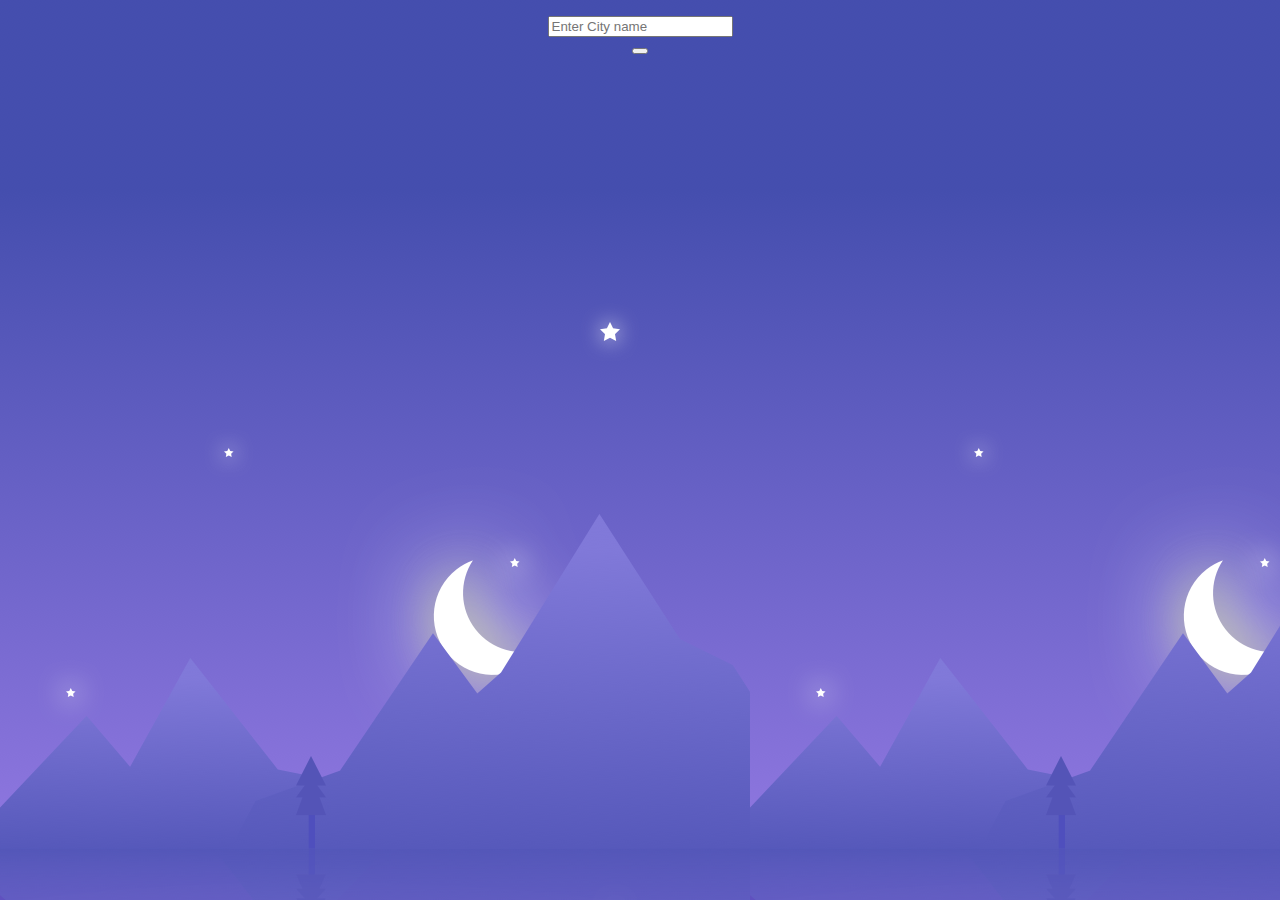
==== index.html @ a4f5d3eb "Add files via upload" ====
<!DOCTYPE html>
<html>
<head>
	<title>Weather app</title>
	<meta charset="UTF-8">
  	<meta name="keywords" content="HTML,CSS,XML,JavaScript">
  	<meta name="viewport" content="width=device-width, initial-scale=1.0">
  	<link rel="stylesheet" href="https://stackpath.bootstrapcdn.com/bootstrap/4.1.3/css/bootstrap.min.css" integrity="sha384-MCw98/SFnGE8fJT3GXwEOngsV7Zt27NXFoaoApmYm81iuXoPkFOJwJ8ERdknLPMO" crossorigin="anonymous">
  	<script src="https://code.jquery.com/jquery-3.3.1.slim.min.js" integrity="sha384-q8i/X+965DzO0rT7abK41JStQIAqVgRVzpbzo5smXKp4YfRvH+8abtTE1Pi6jizo" crossorigin="anonymous"></script>
	<script src="https://cdnjs.cloudflare.com/ajax/libs/popper.js/1.14.3/umd/popper.min.js" integrity="sha384-ZMP7rVo3mIykV+2+9J3UJ46jBk0WLaUAdn689aCwoqbBJiSnjAK/l8WvCWPIPm49" crossorigin="anonymous"></script>
	<script src="https://stackpath.bootstrapcdn.com/bootstrap/4.1.3/js/bootstrap.min.js" integrity="sha384-ChfqqxuZUCnJSK3+MXmPNIyE6ZbWh2IMqE241rYiqJxyMiZ6OW/JmZQ5stwEULTy" crossorigin="anonymous"></script>
	<link rel="stylesheet" href="https://use.fontawesome.com/releases/v5.2.0/css/all.css" integrity="sha384-hWVjflwFxL6sNzntih27bfxkr27PmbbK/iSvJ+a4+0owXq79v+lsFkW54bOGbiDQ" crossorigin="anonymous">
	<link href="https://fonts.googleapis.com/css?family=Roboto" rel="stylesheet">
	<link rel="stylesheet" type="text/css" href="style.css">
	<script src="https://ajax.googleapis.com/ajax/libs/jquery/3.3.1/jquery.min.js"></script>
	<script type="text/javascript" src="script.js">	</script>
</head>
<body>
	<section class="body1">
		<div class="search">
			<div class="input-group mb-3">
  				<input type="text" id="myInput" class="form-control" placeholder="Enter City name" aria-label=" City name" aria-describedby="basic-addon2" onkeydown = "if (event.keyCode == 13)
				  document.getElementById('search-btn').click()">
  				<div class="input-group-append">
    			<button id="search-btn" class="btn btn-outline-secondary " onclick="getWeather()" type="button">
    				<i class="fas fa-search"></i>
    			</button>
				</div>
			</div>
		</div>
		<div class="weather-info">
			<h2 class="city-name"> </h2>
			<h3 class="temp"><span></span>°</h3>
			<p id="icon"></p>
			<p class=" description"> </p>
			<div class="switch-btn">
				<span>°C</span>
				<label class="switch">
				  <input type="checkbox">
				  <span class="slider round"></span>
				</label>
				<span>°F</span>				
			</div>
			<p class="temp-range"><span class="min"></span> ° /  <span class="max"></span>° </p>

				
		</div>
	</section>
</body>
</html>
---- style.css ----
body{
	background-image: url(night.png);
	color: white;
	
}
.input-group{
	margin: 1em auto;
	max-width: 500px;
}

/* The switch - the box around the slider */
.switch {
  position: relative;
  display: inline-block;
  width: 60px;
  height: 34px;
}

/* Hide default HTML checkbox */
.switch input {display:none;}

/* The slider */
.slider {
  position: absolute;
  cursor: pointer;
  top: 0;
  left: 0;
  right: 0;
  bottom: 0;
  background-color: #ccc;
  -webkit-transition: .4s;
  transition: .4s;
}

.slider:before {
  position: absolute;
  content: "";
  height: 26px;
  width: 26px;
  left: 4px;
  bottom: 4px;
  background-color: white;
  -webkit-transition: .4s;
  transition: .4s;
}

input:checked + .slider {
  background-color: #2196F3;
}

input:focus + .slider {
  box-shadow: 0 0 1px #2196F3;
}

input:checked + .slider:before {
  -webkit-transform: translateX(26px);
  -ms-transform: translateX(26px);
  transform: translateX(26px);
}

/* Rounded sliders */
.slider.round {
  border-radius: 34px;
}

.slider.round:before {
  border-radius: 50%;
}

.body1{
	text-align: center;
}
.temp{
	font-size: 4em;
}
.description{
	font-size: 2em;
}
.switch-btn{
	font-size: 2em;
}
.city-name{
	letter-spacing: 4px;
	text-transform: uppercase;
}
#icon{
	font-size: 3em;
}
.weather-info{
	display: none;
}
.bg-img{
  
  height: 100px;
  width: 100px;
}
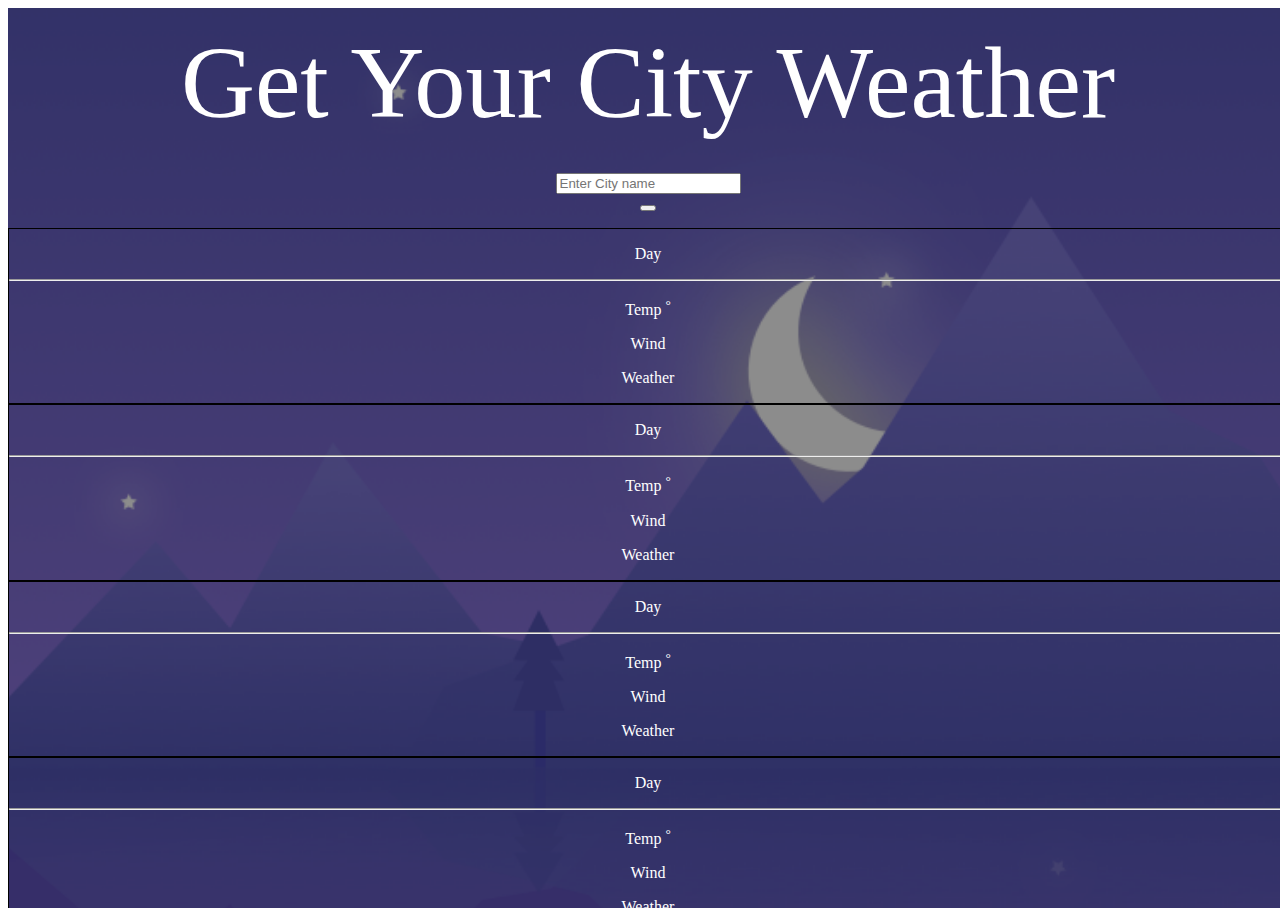
==== commit 881fee65: "Add files via upload" ====
--- a/index.html
+++ b/index.html
@@ -17,6 +17,10 @@
 </head>
 <body>
 	<section class="body1">
+		<div class="body2">
+	 <header>
+      <span> Get Your City Weather </span>
+     </header>
 		<div class="search">
 			<div class="input-group mb-3">
   				<input type="text" id="myInput" class="form-control" placeholder="Enter City name" aria-label=" City name" aria-describedby="basic-addon2" onkeydown = "if (event.keyCode == 13)
@@ -36,15 +40,71 @@
 			<div class="switch-btn">
 				<span>°C</span>
 				<label class="switch">
-				  <input type="checkbox">
+				  <input id="abc" type="checkbox" onclick="toggle()">
 				  <span class="slider round"></span>
 				</label>
 				<span>°F</span>				
 			</div>
 			<p class="temp-range"><span class="min"></span> ° /  <span class="max"></span>° </p>
+		</div>
+			<div class="container-fc">
+			  <div class="row">
+			   <div class="col-sm">
+			      <div class="mon">
+						<p class="dayOne">Day</p>
+						<hr>
+						<p id="icona"></p>
 
-				
-		</div>
+						<p class="pre-temp-a">Temp <sup>&#176;</sup></p>
+						<p class="pre-wind-a">Wind</p>
+						<p class="pre-cloud-a">Weather</p>
+					</div>
+			   </div>
+			   <div class="col-sm">
+			      <div class="tue">
+						<p class="dayTwo">Day</p>
+						<hr>
+						<p id="iconb"></p>
+
+						<p class="pre-temp-b">Temp <sup>&#176;</sup></p>
+						<p class="pre-wind-b">Wind</p>
+						<p class="pre-cloud-b">Weather</p>
+					</div>
+			   </div>
+			   <div class="col-sm">
+			      <div class="wed">
+						<p class="dayThree">Day</p>
+						<hr>
+						<p id="iconc"></p>
+
+						<p class="pre-temp-c">Temp <sup>&#176;</sup></p>
+						<p class="pre-wind-c">Wind</p>
+						<p class="pre-cloud-c">Weather</p>
+					</div>
+			   </div>
+			   <div class="col-sm">
+			      <div class="thur">
+						<p class="dayFour">Day</p>
+						<hr>
+						<p id="icond"></p>
+
+						<p class="pre-temp-d">Temp <sup>&#176;</sup></p>
+						<p class="pre-wind-d">Wind</p>
+						<p class="pre-cloud-d">Weather</p>
+					</div>
+			   </div><div class="col-sm">
+			      <div class="fri">
+						<p class="dayFive">Day</p>
+						<hr>
+						<p id="icone"></p>
+
+						<p class="pre-temp-e">Temp <sup>&#176;</sup></p>
+						<p class="pre-wind-e">Wind</p>
+						<p class="pre-cloud-e">Weather</p>
+					</div>
+			   </div>
+			</div>
+			</div>	
 	</section>
 </body>
 </html>--- a/style.css
+++ b/style.css
@@ -1,8 +1,31 @@
 
-body{
-	background-image: url(night.png);
-	color: white;
-	
+body, html {
+  height: 100%;
+  width: 100%;
+  color: white;	
+  font-family: 'Merienda', cursive;
+}
+
+header{
+    padding: 16px 0;
+    /*color: grey;
+    background-color: #eaeaea;*/
+    display: flex;
+    align-items: center;
+    text-align: center;
+    justify-content: center;
+    flex-wrap: wrap !important;
+    align-content: flex-start;
+    font-family: 'Merienda', cursive;
+    width: 100%;
+    font-size: 8vw;
+  }
+.body2{
+  height: 100vh;
+  width: 100%;
+  background-color: #00000073;
+  overflow-y: scroll;
+
 }
 .input-group{
 	margin: 1em auto;
@@ -69,23 +92,32 @@
 }
 
 .body1{
-	text-align: center;
-}
+    text-align: center;
+    background-image: url(night.png);
+    background-size: cover;
+    background-repeat: no-repeat;
+    background-position: center;
+    transition: 2s;
+    height: 100vh;
+    width: 100%;
+    overflow-y: scroll;
+  }
 .temp{
-	font-size: 4em;
+	font-size: 7vw;
 }
 .description{
-	font-size: 2em;
+	font-size: 4vw;
 }
 .switch-btn{
-	font-size: 2em;
+	font-size: 4vw;
 }
 .city-name{
 	letter-spacing: 4px;
 	text-transform: uppercase;
 }
 #icon{
-	font-size: 3em;
+	font-size: 2vw;
+  margin-top: 0px;
 }
 .weather-info{
 	display: none;
@@ -94,4 +126,16 @@
   
   height: 100px;
   width: 100px;
+}
+/*.row div{
+  border: 1px solid black;
+}*/
+
+.col-sm{
+  min-width: 250px;
+  /*max-width: 250px;*/
+  border: 1px solid black;
+}
+.temp-range{
+  font-size: 2vw;
 }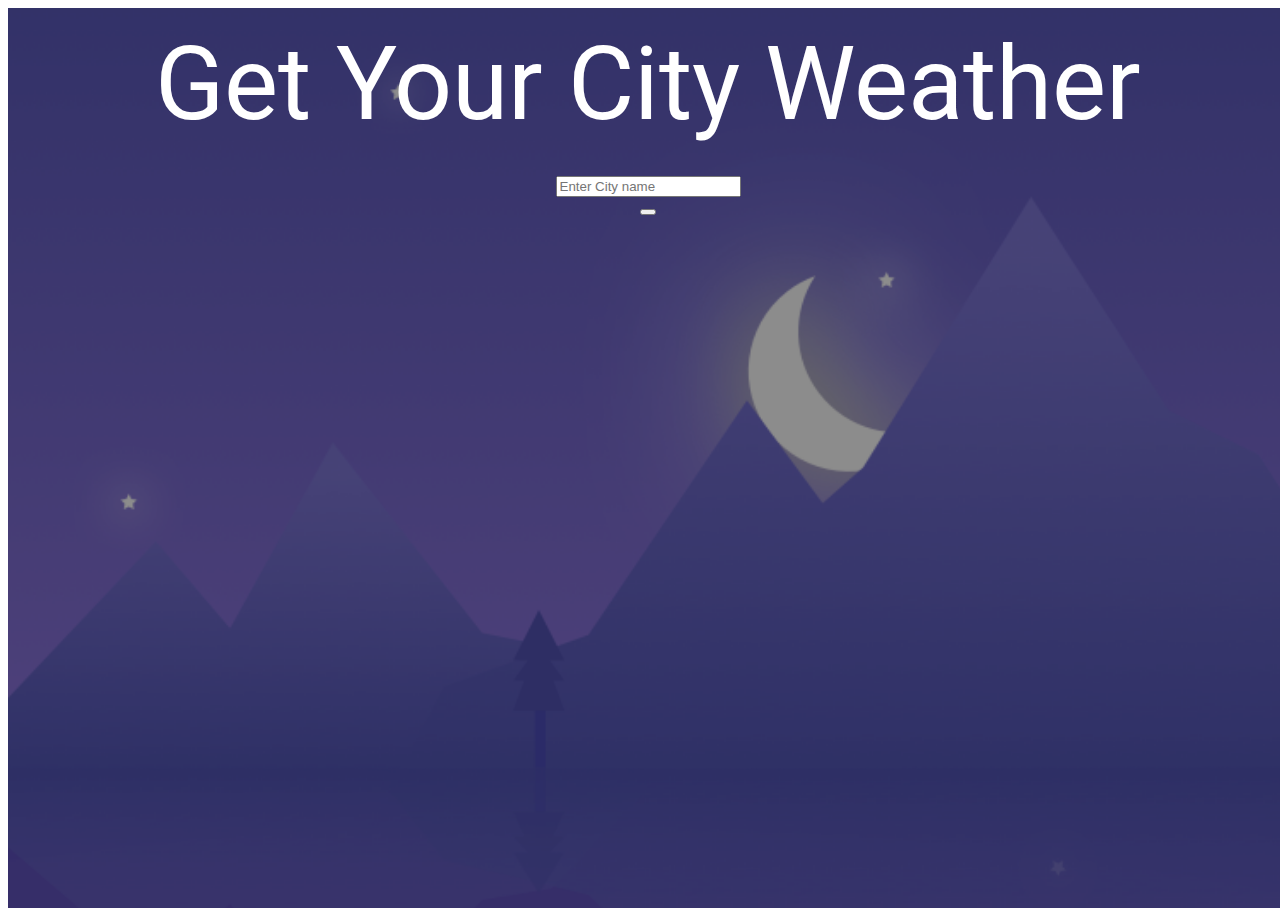
==== commit 27200b62: "Add files via upload" ====
--- a/index.html
+++ b/index.html
@@ -10,7 +10,7 @@
 	<script src="https://cdnjs.cloudflare.com/ajax/libs/popper.js/1.14.3/umd/popper.min.js" integrity="sha384-ZMP7rVo3mIykV+2+9J3UJ46jBk0WLaUAdn689aCwoqbBJiSnjAK/l8WvCWPIPm49" crossorigin="anonymous"></script>
 	<script src="https://stackpath.bootstrapcdn.com/bootstrap/4.1.3/js/bootstrap.min.js" integrity="sha384-ChfqqxuZUCnJSK3+MXmPNIyE6ZbWh2IMqE241rYiqJxyMiZ6OW/JmZQ5stwEULTy" crossorigin="anonymous"></script>
 	<link rel="stylesheet" href="https://use.fontawesome.com/releases/v5.2.0/css/all.css" integrity="sha384-hWVjflwFxL6sNzntih27bfxkr27PmbbK/iSvJ+a4+0owXq79v+lsFkW54bOGbiDQ" crossorigin="anonymous">
-	<link href="https://fonts.googleapis.com/css?family=Roboto" rel="stylesheet">
+	<link href="https://fonts.googleapis.com/css?family=Exo+2:700|Roboto|Roboto+Mono|Source+Code+Pro" rel="stylesheet">
 	<link rel="stylesheet" type="text/css" href="style.css">
 	<script src="https://ajax.googleapis.com/ajax/libs/jquery/3.3.1/jquery.min.js"></script>
 	<script type="text/javascript" src="script.js">	</script>
@@ -47,7 +47,7 @@
 			</div>
 			<p class="temp-range"><span class="min"></span> ° /  <span class="max"></span>° </p>
 		</div>
-			<div class="container-fc">
+			<!-- <div class="container-fc">
 			  <div class="row">
 			   <div class="col-sm">
 			      <div class="mon">
@@ -103,7 +103,7 @@
 						<p class="pre-cloud-e">Weather</p>
 					</div>
 			   </div>
-			</div>
+			</div> -->
 			</div>	
 	</section>
 </body>
--- a/style.css
+++ b/style.css
@@ -3,7 +3,7 @@
   height: 100%;
   width: 100%;
   color: white;	
-  font-family: 'Merienda', cursive;
+  font-family: 'Roboto', sans-serif;
 }
 
 header{
@@ -16,7 +16,7 @@
     justify-content: center;
     flex-wrap: wrap !important;
     align-content: flex-start;
-    font-family: 'Merienda', cursive;
+    font-family: 'Roboto', sans-serif;
     width: 100%;
     font-size: 8vw;
   }
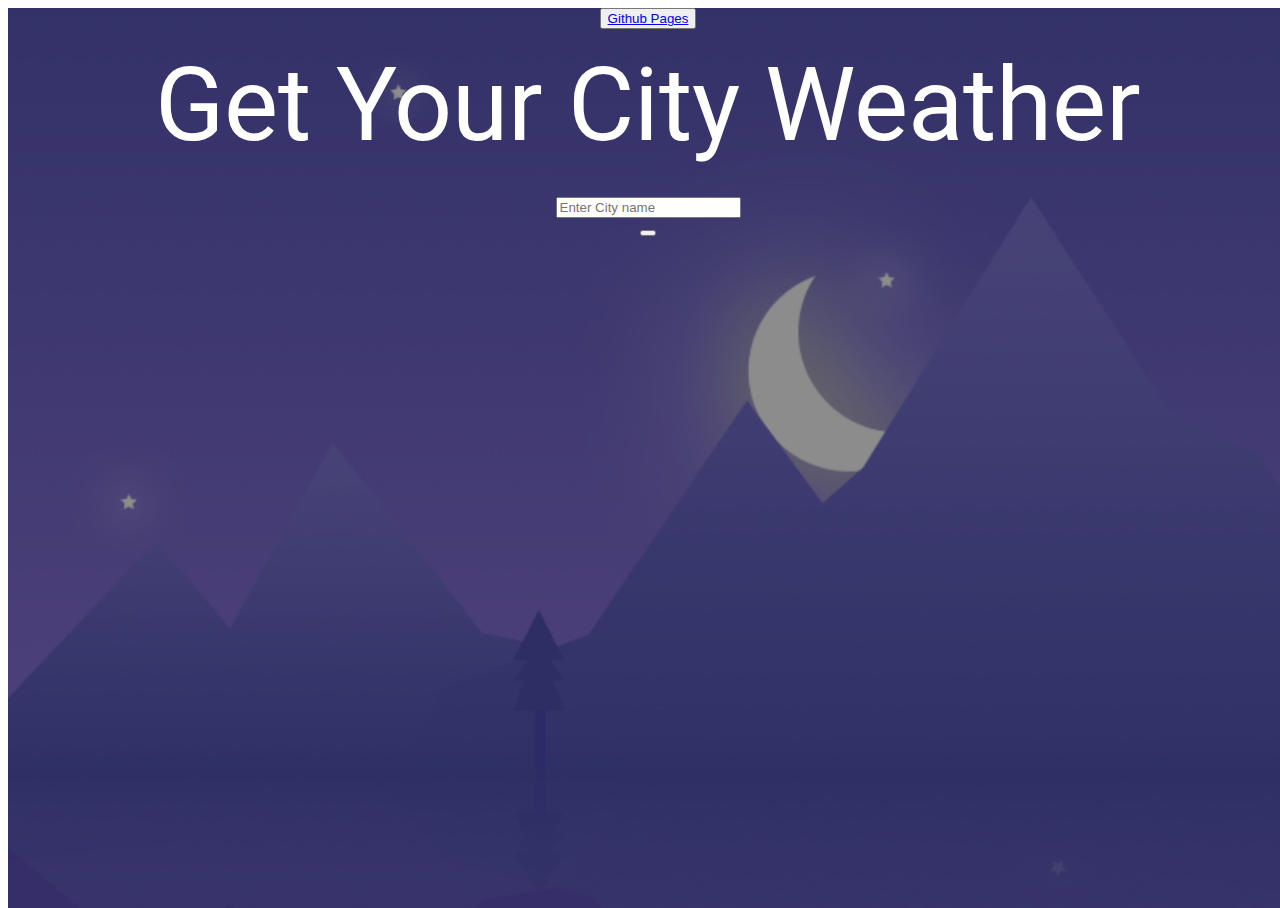
==== commit 0d8a0d47: "Add files via upload" ====
--- a/index.html
+++ b/index.html
@@ -18,6 +18,8 @@
 <body>
 	<section class="body1">
 		<div class="body2">
+	 <button id="githubPagesLink" type="button" class="btn btn-secondary btn-lg btn-block">
+        <a href="https://github.com/mehmoodbashir28/weather-app" target="_blank">Github Pages</button></a>	
 	 <header>
       <span> Get Your City Weather </span>
      </header>
